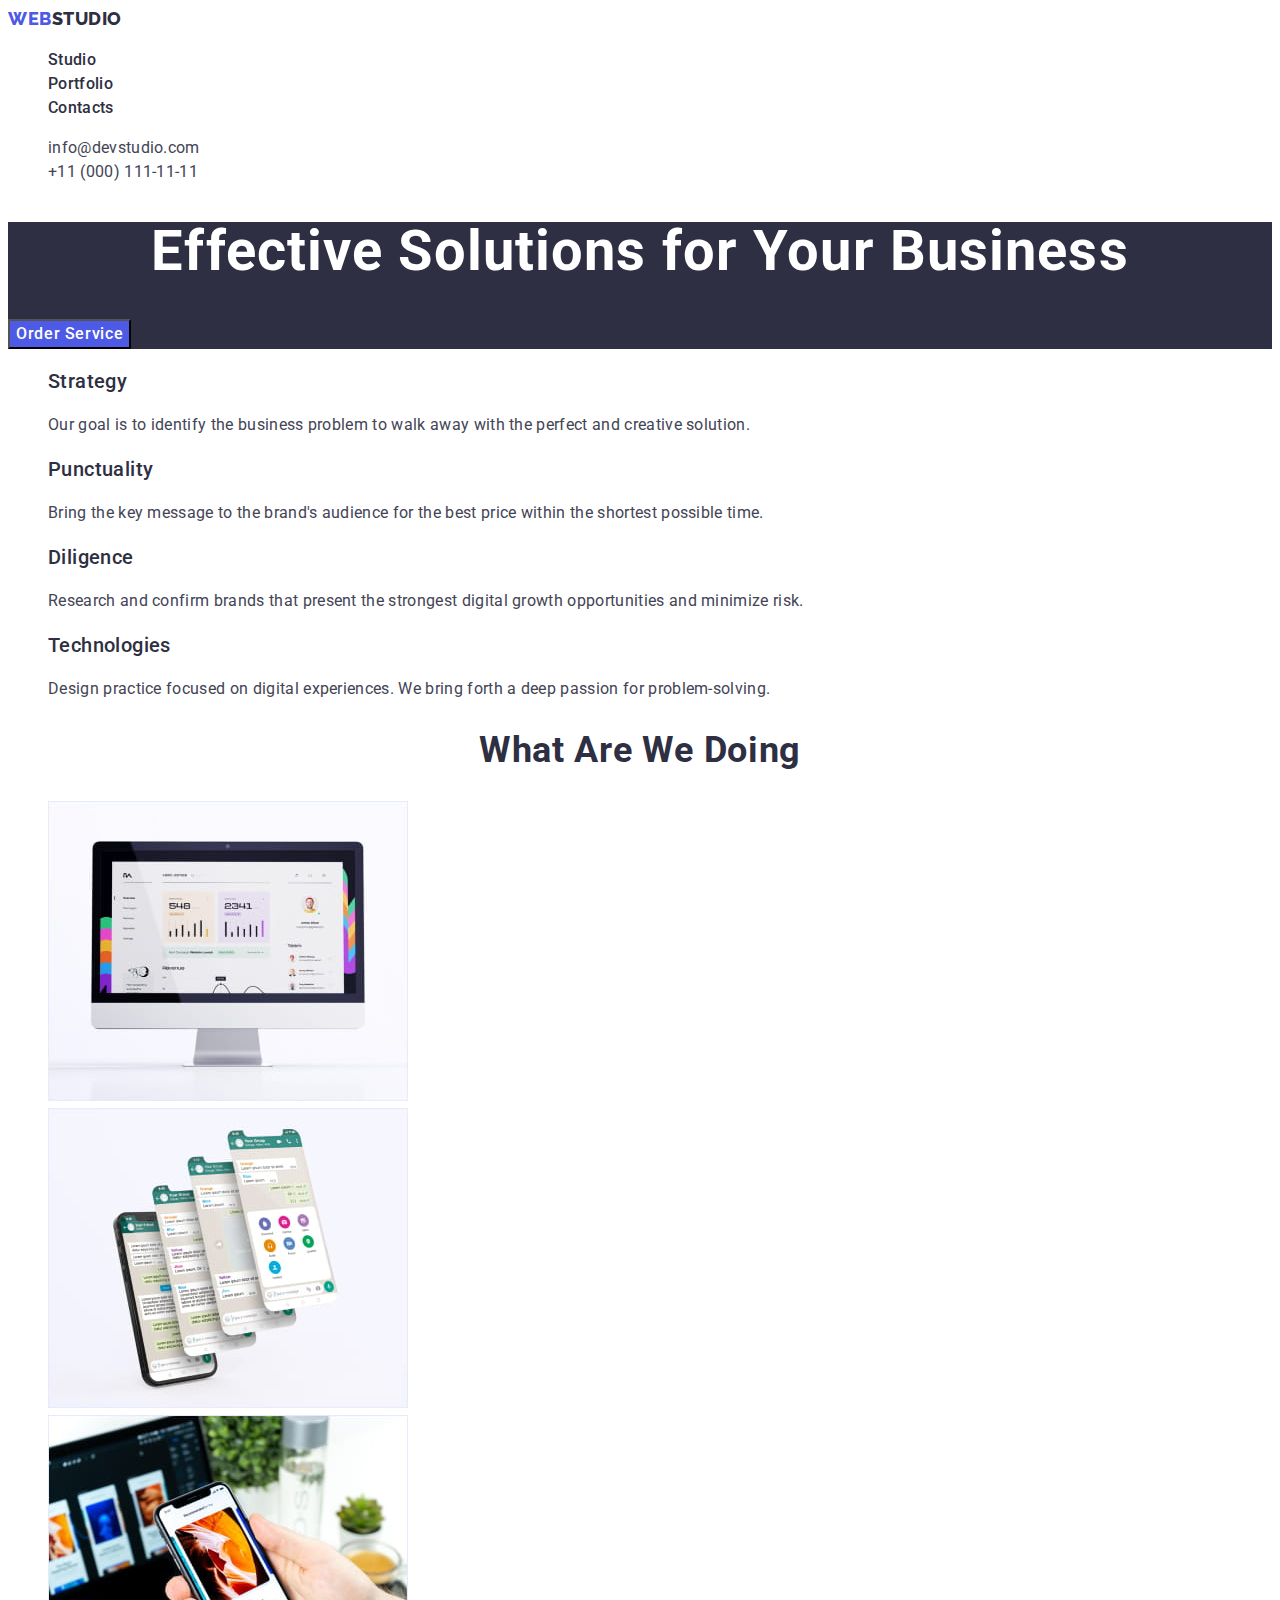
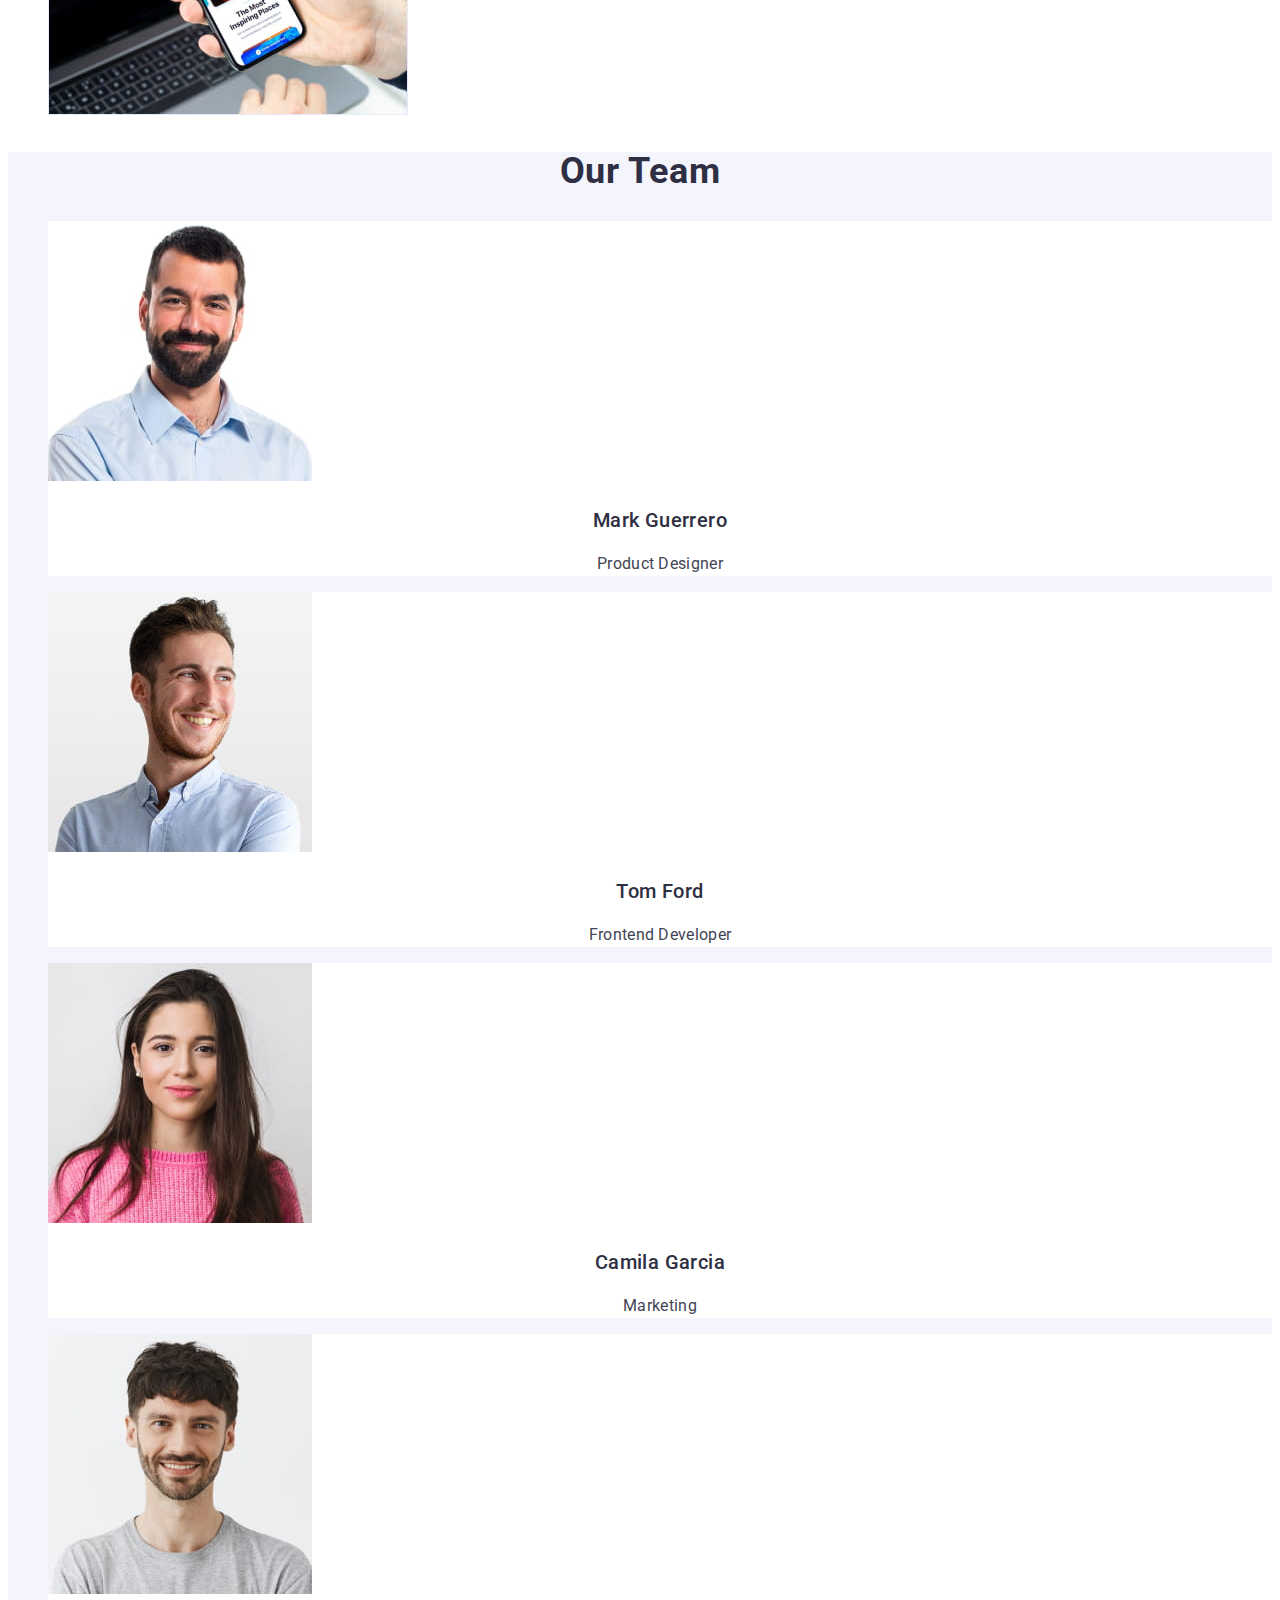
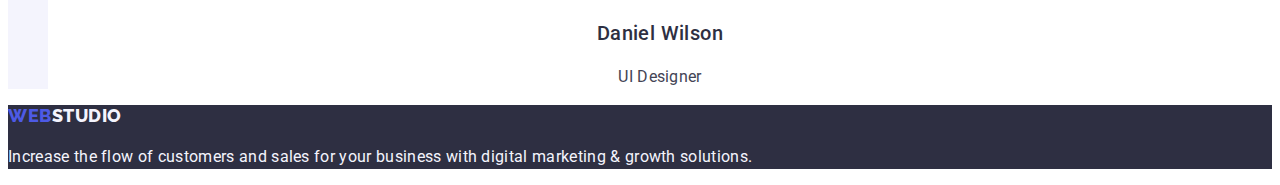
==== index.html @ 10020835 "Initial commit" ====
<!DOCTYPE html>
<html lang="en">
  <head>
    <meta charset="UTF-8" />
    <meta http-equiv="X-UA-Compatible" content="IE=edge" />
    <meta name="viewport" content="width=device-width, initial-scale=1.0" />
    <title>Effective Solutions for Your Business</title>
    <!-- Font styles -->
    <link rel="preconnect" href="https://fonts.googleapis.com" />
    <link rel="preconnect" href="https://fonts.gstatic.com" crossorigin />
    <link
      href="https://fonts.googleapis.com/css2?family=Raleway:wght@800&family=Roboto:wght@400;500;700;900&display=swap"
      rel="stylesheet"
    />
    <!-- Custom styles -->
    <link rel="stylesheet" href="./css/styles.css" />
  </head>
  <body>
    <!-- Header section -->
    <header>
      <nav>
        <a href="./index.html" class="logo link">Web<span class="logo-part">Studio</span></a>
        <ul class="list">
          <li>
            <a href="./index.html" class="link unit unit-address unit-menu">Studio</a>
          </li>
          <li>
            <a href="./portfolio.html" class="link unit unit-address unit-menu">Portfolio</a>
          </li>
          <li>
            <a href="" class="link unit unit-address unit-menu">Contacts</a>
          </li>
        </ul>
      </nav>
      <address class="unit-info">
        <ul class="list">
          <li>
            <a href="mailto:info@devstudio.com" class="link unit unit-info">info@devstudio.com</a>
          </li>
          <li>
            <a href="tel:+110001111111" class="link unit unit-info">+11 (000) 111-11-11</a>
          </li>
        </ul>
      </address>
    </header>
    <main>
      <!-- Hero section -->
      <section class="hero">
        <h1 class="main-header">Effective Solutions for Your Business</h1>
        <button type="button" class="main-btn">Order Service</button>
      </section>
      <!-- Benefits section -->
      <section>
        <h2 hidden class="subtitle"> Our benefits </h2>
        <ul class="list">
          <li>
            <h3 class="benefits-title">Strategy</h3>
            <p class="benefit-unit">
              Our goal is to identify the business problem to walk away with the perfect and
              creative solution.
            </p>
          </li>
          <li>
            <h3 class="benefits-title">Punctuality</h3>
            <p class="benefit-unit">
              Bring the key message to the brand's audience for the best price within the shortest
              possible time.
            </p>
          </li>
          <li>
            <h3 class="benefits-title">Diligence</h3>
            <p class="benefit-unit">
              Research and confirm brands that present the strongest digital growth opportunities
              and minimize risk.
            </p>
          </li>
          <li>
            <h3 class="benefits-title">Technologies</h3>
            <p class="benefit-unit">
              Design practice focused on digital experiences. We bring forth a deep passion for
              problem-solving.
            </p>
          </li>
        </ul>
      </section>
      <!-- About section -->
      <section>
        <h2 class="subtitle">What are we doing</h2>
        <ul class="list">
          <li>
            <img src="./images/about_section/img1.jpg" alt="Monoblock" width="360" height="300" />
          </li>
          <li>
            <img src="./images/about_section/img2.jpg" alt="Phone" width="360" height="300" />
          </li>
          <li>
            <img src="./images/about_section/img3.jpg" alt="Notebook" width="360" height="300" />
          </li>
        </ul>
      </section>
      <!-- Team section -->
      <section class="team">
        <h2 class="subtitle">Our Team</h2>
        <ul class="list">
          <li class="team-unit">
            <img src="./images/our_team/img1.jpg" alt="Mark Guerrero" width="264" height="260" />
            <h3 class="photo-name">Mark Guerrero</h3>
            <p class="photo-desc-team">Product Designer</p>
          </li>
          <li class="team-unit"
            ><img src="./images/our_team/img2.jpg" alt="Tom Ford" width="264" height="260" />
            <h3 class="photo-name">Tom Ford</h3>
            <p class="photo-desc-team">Frontend Developer</p>
          </li>
          <li class="team-unit"
            ><img src="./images/our_team/img3.jpg" alt="amila Garcia" width="264" height="260" />
            <h3 class="photo-name">Camila Garcia</h3>
            <p class="photo-desc-team">Marketing</p>
          </li>
          <li class="team-unit">
            <img src="./images/our_team/img4.jpg" alt="Daniel Wilson" width="264" height="260" />
            <h3 class="photo-name">Daniel Wilson</h3>
            <p class="photo-desc-team">UI Designer</p>
          </li>
        </ul>
      </section>
    </main>
    <!-- Footer section -->
    <footer class="page-bottom">
      <a href="./index.html" class="logo link">Web<span class="logo-part-bottom">Studio</span></a>
      <p class="footer-text">
        Increase the flow of customers and sales for your business with digital marketing & growth
        solutions.
      </p>
    </footer>
  </body>
</html>
---- css/styles.css ----
:root {
  /* Fonts */
  --primary-font: 'Roboto', sans-serif;
  --secondary-font: 'Raleway', sans-serif;

  /* Color */
  --main-txt-cl: #434455;
  --subtitle-cl: #2e2f42;
  --logo-part-cl: #4d5ae5;
  --main-bg-cl: #fff;
  --supporting-bg-cl: #2e2f42;
  --secondary-bg-cl: #f4f4fd;
  --main-header-cl: #fff;
  --accent-txt-cl: #404bbf;
}

/* Base styles */
body {
  font-family: var(--primary-font);
  font-size: 16px;
  line-height: 1.5;
  letter-spacing: 0.02em;
  color: var(--main-txt-cl);
  background-color: var(--main-bg-cl);
}

/* Background colors */
.hero {
  background-color: var(--supporting-bg-cl);
}

.team {
  background-color: var(--secondary-bg-cl);
}

.page-bottom {
  background-color: var(--supporting-bg-cl);
}

/* Logo */
.logo {
  text-transform: uppercase;
  font-family: var(--secondary-font);
  font-weight: 800;
  font-size: 18px;
  line-height: 1.17;
  align-items: center;
  letter-spacing: 0.03em;
  color: var(--logo-part-cl);
}

.logo-part {
  color: var(--subtitle-cl);
}

.logo-part-bottom {
  color: var(--secondary-bg-cl);
}

/* Menu */
.unit-menu {
  font-weight: 500;
  line-height: 1.5;
  color: var(--subtitle-cl);
  text-decoration: none;
  font-style: normal;
}

.unit-info {
  font-style: normal;
  text-decoration: none;
  color: inherit;
}

.unit-info:hover,
.unit-info:focus,
.unit-menu:hover,
.unit-menu:focus {
  color: var(--accent-txt-cl);
}

/* Benefits */
.benefit-unit {
}

/* Buttons */
.main-btn {
  font-family: inherit;
  font-style: normal;
  font-weight: 500;
  font-size: 16px;
  line-height: 1.5;
  display: flex;
  align-items: center;
  letter-spacing: 0.04em;
  background-color: var(--logo-part-cl);
  color: var(--main-header-cl);
  cursor: pointer;
}

.main-btn:hover,
.main-btn:focus {
  background-color: var(--accent-txt-cl);
}

.filter-btn {
  font-family: inherit;
  cursor: pointer;
  background-color: var(--secondary-bg-cl);
  font-weight: 500;
  font-size: 16px;
  line-height: 1.5;
  align-items: center;
  text-align: center;
  letter-spacing: 0.04em;
  color: var(--logo-part-cl);
}

.filter-btn:hover,
.filter-btn:focus {
  background-color: var(--accent-txt-cl);
  color: var(--main-bg-cl);
}

.list {
  list-style: none;
}

/* Main content */

.main-header {
  font-weight: 700;
  font-size: 56px;
  line-height: 1.07;
  text-align: center;
  letter-spacing: 0.02em;
  color: var(--main-header-cl);
}

.subtitle {
  font-weight: 700;
  font-size: 36px;
  line-height: 1.11;
  text-align: center;
  letter-spacing: 0.02em;
  text-transform: capitalize;
  color: var(--subtitle-cl);
}
.benefits-title {
  font-weight: 500;
  font-size: 20px;
  line-height: 1.2;
  letter-spacing: 0.02em;
  color: var(--subtitle-cl);
}

/* Team */

.photo-name {
  font-weight: 500;
  font-size: 20px;
  line-height: 1.2;
  text-align: center;
  letter-spacing: 0.02em;
  color: var(--subtitle-cl);
}

.team-unit {
  background-color: var(--main-bg-cl);
}

.photo-desc-team {
  text-align: center;
}

/* Footer */
.footer-text {
  color: #f4f4fd;
  font-size: 16px;
  line-height: 1.5;
  letter-spacing: 0.02em;
}

/* Portfolio */
.portfolio-photo-title {
  color: #2e2f42;
  font-weight: 500;
  font-size: 20px;
  line-height: 1.2;
  letter-spacing: 0.02em;
}
.portfolio-photo-type {
  font-size: 16px;
  line-height: 1.5;
  letter-spacing: 0.02em;
  color: var(--main-txt-cl);
}

.link {
  text-decoration: none;
}
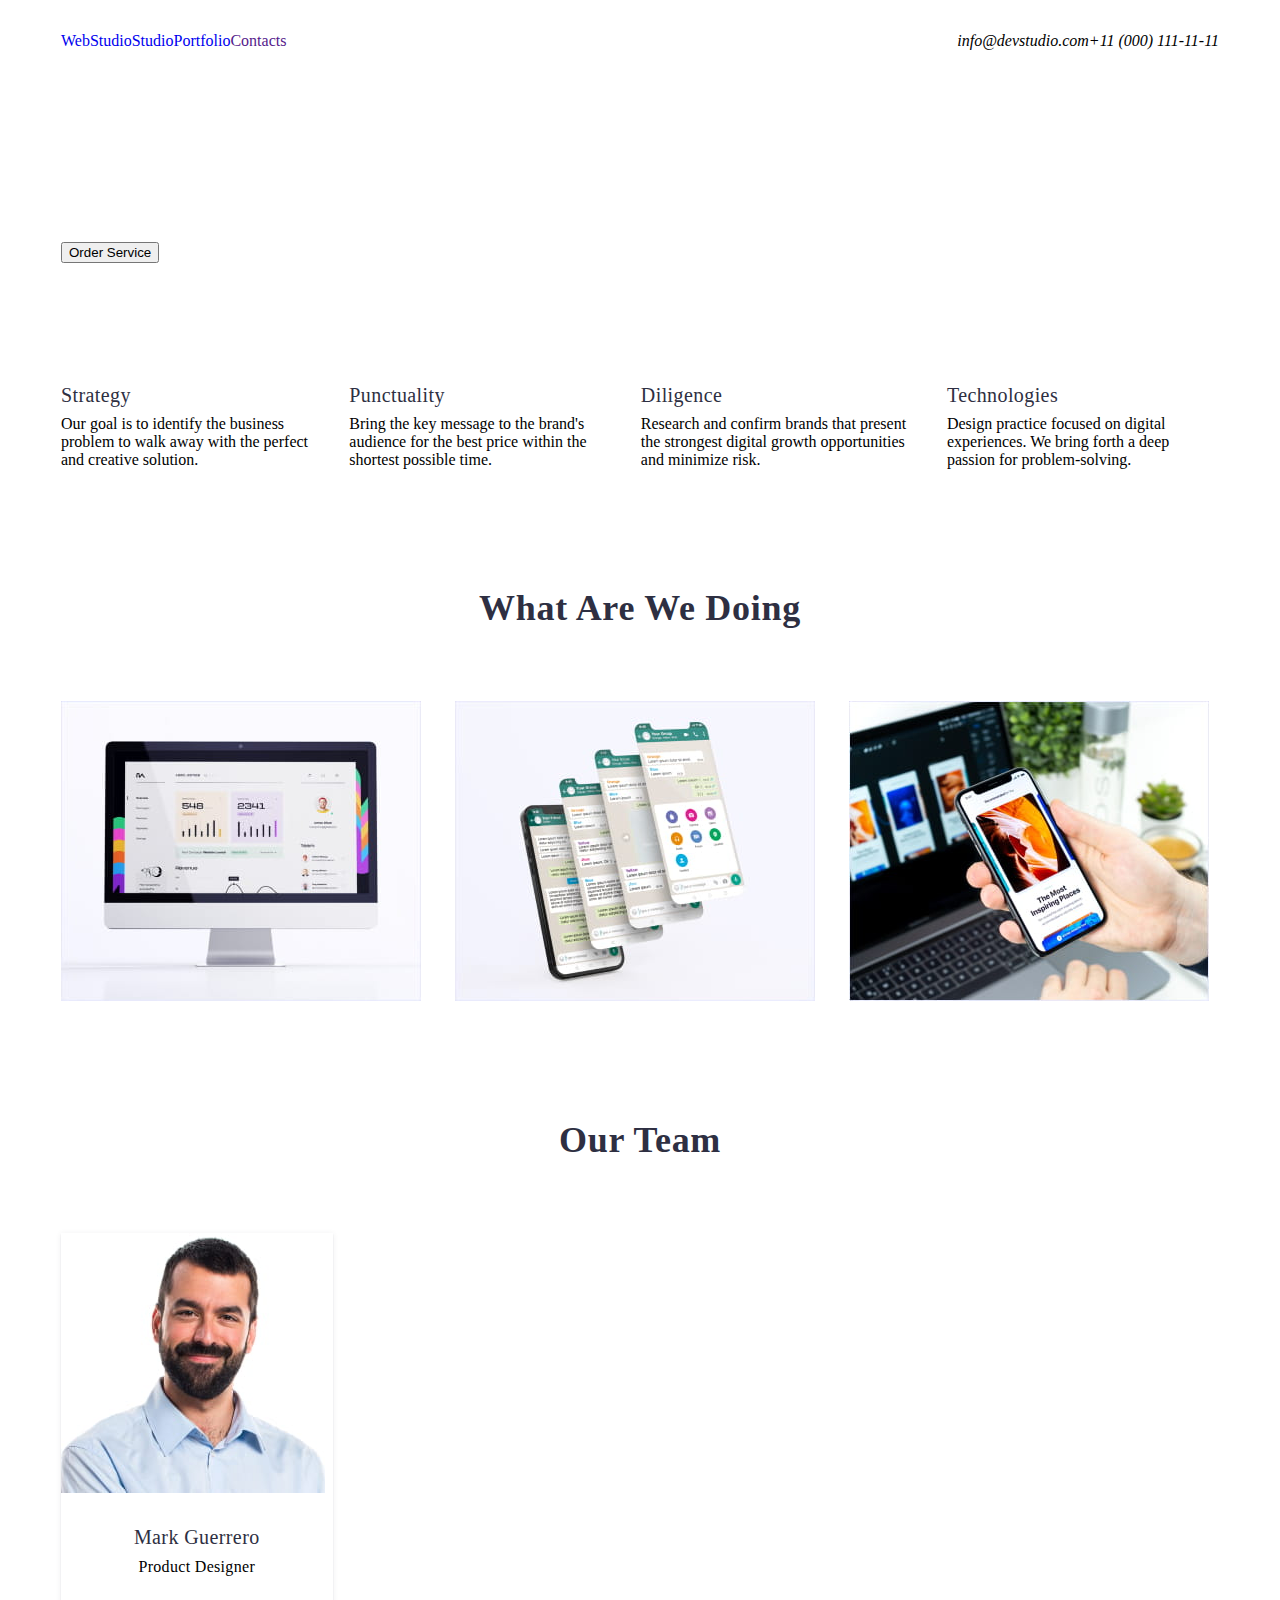
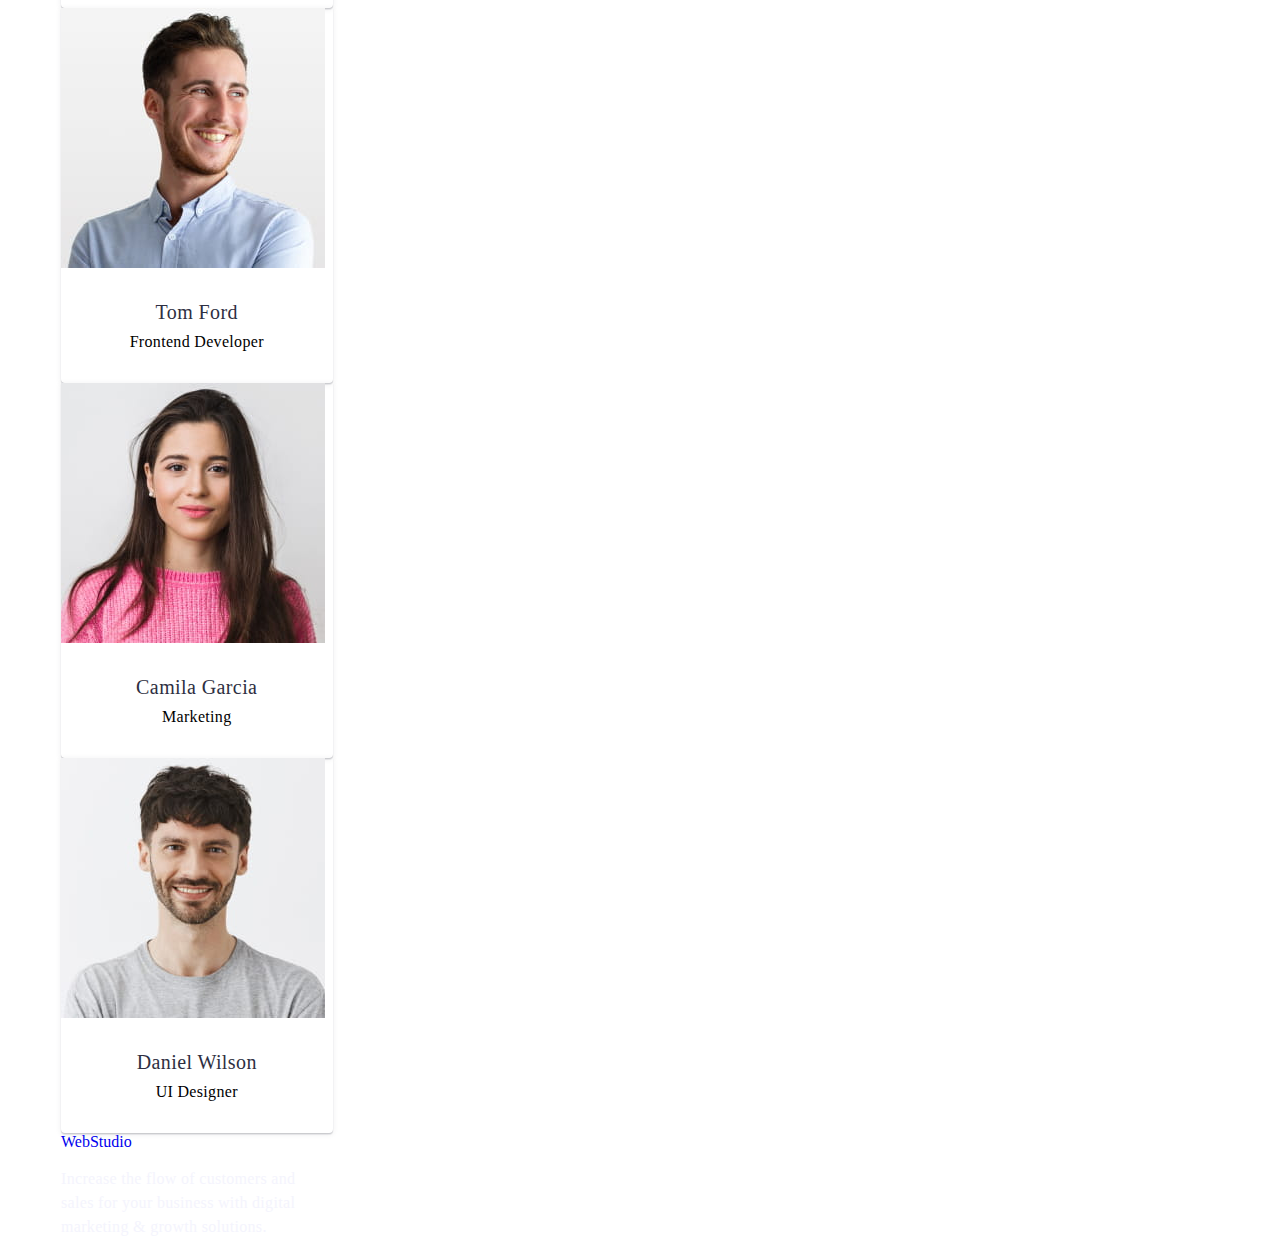
==== commit 5661f930: "update1" ====
--- a/index.html
+++ b/index.html
@@ -5,6 +5,13 @@
     <meta http-equiv="X-UA-Compatible" content="IE=edge" />
     <meta name="viewport" content="width=device-width, initial-scale=1.0" />
     <title>Effective Solutions for Your Business</title>
+    <link
+      rel="stylesheet"
+      href="https://cdnjs.cloudflare.com/ajax/libs/modern-normalize/1.1.0/modern-normalize.min.css"
+      integrity="sha512-wpPYUAdjBVSE4KJnH1VR1HeZfpl1ub8YT/NKx4PuQ5NmX2tKuGu6U/JRp5y+Y8XG2tV+wKQpNHVUX03MfMFn9Q=="
+      crossorigin="anonymous"
+      referrerpolicy="no-referrer"
+    />
     <!-- Font styles -->
     <link rel="preconnect" href="https://fonts.googleapis.com" />
     <link rel="preconnect" href="https://fonts.gstatic.com" crossorigin />
@@ -17,121 +24,143 @@
   </head>
   <body>
     <!-- Header section -->
-    <header>
-      <nav>
-        <a href="./index.html" class="logo link">Web<span class="logo-part">Studio</span></a>
-        <ul class="list">
-          <li>
-            <a href="./index.html" class="link unit unit-address unit-menu">Studio</a>
-          </li>
-          <li>
-            <a href="./portfolio.html" class="link unit unit-address unit-menu">Portfolio</a>
-          </li>
-          <li>
-            <a href="" class="link unit unit-address unit-menu">Contacts</a>
-          </li>
-        </ul>
-      </nav>
-      <address class="unit-info">
-        <ul class="list">
-          <li>
-            <a href="mailto:info@devstudio.com" class="link unit unit-info">info@devstudio.com</a>
-          </li>
-          <li>
-            <a href="tel:+110001111111" class="link unit unit-info">+11 (000) 111-11-11</a>
-          </li>
-        </ul>
-      </address>
+    <header class="header-page">
+      <div class="container site-nav">
+        <nav class="header-nav">
+          <a href="./index.html" class="header-nav-logo logo link"
+            >Web<span class="logo-part">Studio</span></a
+          >
+          <ul class="header-nav-menu list">
+            <li class="item">
+              <a href="./index.html" class="link unit unit-address unit-menu">Studio</a>
+            </li>
+            <li class="item">
+              <a href="./portfolio.html" class="link unit unit-address unit-menu">Portfolio</a>
+            </li>
+            <li class="item">
+              <a href="" class="link unit unit-address unit-menu">Contacts</a>
+            </li>
+          </ul>
+        </nav>
+        <address class="unit-info">
+          <ul class="list adr-list">
+            <li class="item">
+              <a href="mailto:info@devstudio.com" class="link unit unit-info">info@devstudio.com</a>
+            </li>
+            <li class="item">
+              <a href="tel:+110001111111" class="link unit unit-info">+11 (000) 111-11-11</a>
+            </li>
+          </ul>
+        </address>
+      </div>
     </header>
     <main>
       <!-- Hero section -->
       <section class="hero">
-        <h1 class="main-header">Effective Solutions for Your Business</h1>
-        <button type="button" class="main-btn">Order Service</button>
+        <div class="container">
+          <h1 class="main-header">Effective Solutions for Your Business</h1>
+          <button type="button" class="main-btn">Order Service</button>
+        </div>
       </section>
       <!-- Benefits section -->
-      <section>
-        <h2 hidden class="subtitle"> Our benefits </h2>
-        <ul class="list">
-          <li>
-            <h3 class="benefits-title">Strategy</h3>
-            <p class="benefit-unit">
-              Our goal is to identify the business problem to walk away with the perfect and
-              creative solution.
-            </p>
-          </li>
-          <li>
-            <h3 class="benefits-title">Punctuality</h3>
-            <p class="benefit-unit">
-              Bring the key message to the brand's audience for the best price within the shortest
-              possible time.
-            </p>
-          </li>
-          <li>
-            <h3 class="benefits-title">Diligence</h3>
-            <p class="benefit-unit">
-              Research and confirm brands that present the strongest digital growth opportunities
-              and minimize risk.
-            </p>
-          </li>
-          <li>
-            <h3 class="benefits-title">Technologies</h3>
-            <p class="benefit-unit">
-              Design practice focused on digital experiences. We bring forth a deep passion for
-              problem-solving.
-            </p>
-          </li>
-        </ul>
+      <section class="benefits">
+        <div class="container">
+          <h2 hidden class="subtitle"> Our benefits </h2>
+          <ul class="list benefits-list">
+            <li class="item">
+              <h3 class="benefits-title">Strategy</h3>
+              <p class="benefit-unit">
+                Our goal is to identify the business problem to walk away with the perfect and
+                creative solution.
+              </p>
+            </li>
+            <li class="item">
+              <h3 class="benefits-title">Punctuality</h3>
+              <p class="benefit-unit">
+                Bring the key message to the brand's audience for the best price within the shortest
+                possible time.
+              </p>
+            </li>
+            <li class="item">
+              <h3 class="benefits-title">Diligence</h3>
+              <p class="benefit-unit">
+                Research and confirm brands that present the strongest digital growth opportunities
+                and minimize risk.
+              </p>
+            </li>
+            <li class="item">
+              <h3 class="benefits-title">Technologies</h3>
+              <p class="benefit-unit">
+                Design practice focused on digital experiences. We bring forth a deep passion for
+                problem-solving.
+              </p>
+            </li>
+          </ul>
+        </div>
       </section>
       <!-- About section -->
-      <section>
-        <h2 class="subtitle">What are we doing</h2>
-        <ul class="list">
-          <li>
-            <img src="./images/about_section/img1.jpg" alt="Monoblock" width="360" height="300" />
-          </li>
-          <li>
-            <img src="./images/about_section/img2.jpg" alt="Phone" width="360" height="300" />
-          </li>
-          <li>
-            <img src="./images/about_section/img3.jpg" alt="Notebook" width="360" height="300" />
-          </li>
-        </ul>
+      <section class="about">
+        <div class="container">
+          <h2 class="subtitle">What are we doing</h2>
+          <ul class="list about-list">
+            <li class="item">
+              <img src="./images/about_section/img1.jpg" alt="Monoblock" width="360" height="300" />
+            </li>
+            <li class="item">
+              <img src="./images/about_section/img2.jpg" alt="Phone" width="360" height="300" />
+            </li>
+            <li class="item">
+              <img src="./images/about_section/img3.jpg" alt="Notebook" width="360" height="300" />
+            </li>
+          </ul>
+        </div>
       </section>
       <!-- Team section -->
       <section class="team">
-        <h2 class="subtitle">Our Team</h2>
-        <ul class="list">
-          <li class="team-unit">
-            <img src="./images/our_team/img1.jpg" alt="Mark Guerrero" width="264" height="260" />
-            <h3 class="photo-name">Mark Guerrero</h3>
-            <p class="photo-desc-team">Product Designer</p>
-          </li>
-          <li class="team-unit"
-            ><img src="./images/our_team/img2.jpg" alt="Tom Ford" width="264" height="260" />
-            <h3 class="photo-name">Tom Ford</h3>
-            <p class="photo-desc-team">Frontend Developer</p>
-          </li>
-          <li class="team-unit"
-            ><img src="./images/our_team/img3.jpg" alt="amila Garcia" width="264" height="260" />
-            <h3 class="photo-name">Camila Garcia</h3>
-            <p class="photo-desc-team">Marketing</p>
-          </li>
-          <li class="team-unit">
-            <img src="./images/our_team/img4.jpg" alt="Daniel Wilson" width="264" height="260" />
-            <h3 class="photo-name">Daniel Wilson</h3>
-            <p class="photo-desc-team">UI Designer</p>
-          </li>
-        </ul>
+        <div class="container">
+          <h2 class="subtitle">Our Team</h2>
+          <ul class="list team-list">
+            <li class="item">
+              <img src="./images/our_team/img1.jpg" alt="Mark Guerrero" width="264" height="260" />
+              <div class="team-card">
+                <h3 class="photo-name">Mark Guerrero</h3>
+                <p class="photo-desc-team">Product Designer</p>
+              </div>
+            </li>
+            <li class="item">
+              <img src="./images/our_team/img2.jpg" alt="Tom Ford" width="264" height="260" />
+              <div class="team-card">
+                <h3 class="photo-name">Tom Ford</h3>
+                <p class="photo-desc-team">Frontend Developer</p>
+              </div>
+            </li>
+            <li class="item">
+              <img src="./images/our_team/img3.jpg" alt="amila Garcia" width="264" height="260" />
+              <div class="team-card">
+                <h3 class="photo-name">Camila Garcia</h3>
+                <p class="photo-desc-team">Marketing</p>
+              </div>
+            </li>
+            <li class="item">
+              <img src="./images/our_team/img4.jpg" alt="Daniel Wilson" width="264" height="260" />
+              <div class="team-card">
+                <h3 class="photo-name">Daniel Wilson</h3>
+                <p class="photo-desc-team">UI Designer</p>
+              </div>
+            </li>
+          </ul>
+        </div>
       </section>
     </main>
     <!-- Footer section -->
     <footer class="page-bottom">
-      <a href="./index.html" class="logo link">Web<span class="logo-part-bottom">Studio</span></a>
-      <p class="footer-text">
-        Increase the flow of customers and sales for your business with digital marketing & growth
-        solutions.
-      </p>
+      <div class="container">
+        <a href="./index.html" class="logo link">Web<span class="logo-part-bottom">Studio</span></a>
+        <p class="footer-text">
+          Increase the flow of customers and sales for your business with digital marketing & growth
+          solutions.
+        </p>
+      </div>
     </footer>
   </body>
 </html>
--- a/css/styles.css
+++ b/css/styles.css
@@ -12,90 +12,136 @@
   --secondary-bg-cl: #f4f4fd;
   --main-header-cl: #fff;
   --accent-txt-cl: #404bbf;
-}
-
-/* Base styles */
-body {
-  font-family: var(--primary-font);
-  font-size: 16px;
-  line-height: 1.5;
-  letter-spacing: 0.02em;
-  color: var(--main-txt-cl);
-  background-color: var(--main-bg-cl);
-}
-
-/* Background colors */
-.hero {
-  background-color: var(--supporting-bg-cl);
-}
-
-.team {
-  background-color: var(--secondary-bg-cl);
-}
-
-.page-bottom {
-  background-color: var(--supporting-bg-cl);
-}
-
-/* Logo */
-.logo {
-  text-transform: uppercase;
-  font-family: var(--secondary-font);
-  font-weight: 800;
-  font-size: 18px;
-  line-height: 1.17;
-  align-items: center;
-  letter-spacing: 0.03em;
-  color: var(--logo-part-cl);
-}
-
-.logo-part {
-  color: var(--subtitle-cl);
-}
-
-.logo-part-bottom {
-  color: var(--secondary-bg-cl);
-}
-
-/* Menu */
-.unit-menu {
-  font-weight: 500;
-  line-height: 1.5;
-  color: var(--subtitle-cl);
-  text-decoration: none;
-  font-style: normal;
-}
-
-.unit-info {
-  font-style: normal;
-  text-decoration: none;
-  color: inherit;
-}
-
-.unit-info:hover,
-.unit-info:focus,
-.unit-menu:hover,
-.unit-menu:focus {
-  color: var(--accent-txt-cl);
-}
-
-/* Benefits */
-.benefit-unit {
-}
-
-/* Buttons */
-.main-btn {
-  font-family: inherit;
-  font-style: normal;
-  font-weight: 500;
-  font-size: 16px;
-  line-height: 1.5;
-  display: flex;
-  align-items: center;
-  letter-spacing: 0.04em;
-  background-color: var(--logo-part-cl);
-  color: var(--main-header-cl);
-  cursor: pointer;
+  --secondary-fon-color: #e7e9fc;
+}
+
+h1,
+h2,
+h3,
+h4,
+h5,
+h6,
+p {
+  margin: 0;
+}
+ul {
+  padding: 0;
+  margin: 0;
+  list-style: none;
+}
+img {
+  display: block;
+  max-width: 100%;
+
+  /* Base styles */
+  body {
+    font-family: var(--primary-font);
+    font-size: 16px;
+    line-height: 1.5;
+    letter-spacing: 0.02em;
+    color: var(--main-txt-cl);
+    background-color: var(--main-bg-cl);
+  }
+
+  /* Background colors */
+  .hero {
+    padding: 188px 0;
+    text-align: center;
+    background-color: var(--supporting-bg-cl);
+  }
+
+  .team {
+    padding-top: 120px;
+    padding-bottom: 120px;
+    background-color: var(--secondary-bg-cl);
+  }
+
+  .page-bottom {
+    padding-top: 100px;
+    padding-bottom: 100px;
+    background-color: var(--supporting-bg-cl);
+    color: var(--secondary-bg-cl);
+  }
+
+  /* Logo */
+  .logo {
+    text-transform: uppercase;
+    font-family: var(--secondary-font);
+    font-weight: 800;
+    font-size: 18px;
+    line-height: 1.17;
+    align-items: center;
+    letter-spacing: 0.03em;
+    color: var(--logo-part-cl);
+  }
+
+  .logo-part {
+    color: var(--subtitle-cl);
+  }
+
+  .logo-part-bottom {
+    display: inline-block;
+    margin-bottom: 16px;
+
+    text-transform: uppercase;
+    font-family: 'Raleway', sans-serif;
+    font-weight: 800;
+    font-size: 18px;
+    line-height: 1.17;
+    letter-spacing: 0.03em;
+    color: var(--secondary-bg-cl);
+  }
+
+  /* Menu */
+  .unit-menu {
+    font-weight: 500;
+    line-height: 1.5;
+    color: var(--subtitle-cl);
+    text-decoration: none;
+    font-style: normal;
+  }
+
+  .unit-info {
+    font-style: normal;
+    text-decoration: none;
+    color: inherit;
+  }
+
+  .unit-info:hover,
+  .unit-info:focus,
+  .unit-menu:hover,
+  .unit-menu:focus {
+    color: var(--accent-txt-cl);
+  }
+
+  /* Benefits */
+  .benefit-unit {
+    width: 264px;
+    font-size: 16px;
+  }
+
+  /* Buttons */
+  .main-btn {
+    display: block;
+    margin: 0 auto;
+
+    font-family: inherit;
+    font-style: normal;
+    font-weight: 500;
+    font-size: 16px;
+    line-height: 1.5;
+    display: flex;
+    align-items: center;
+    letter-spacing: 0.04em;
+    background-color: var(--logo-part-cl);
+    color: var(--main-header-cl);
+    cursor: pointer;
+    min-width: 169px;
+    height: 56px;
+    border: none;
+    border-radius: 4px;
+    cursor: pointer;
+  }
 }
 
 .main-btn:hover,
@@ -104,6 +150,7 @@
 }
 
 .filter-btn {
+  padding: 12px 24px;
   font-family: inherit;
   cursor: pointer;
   background-color: var(--secondary-bg-cl);
@@ -117,18 +164,24 @@
 }
 
 .filter-btn:hover,
-.filter-btn:focus {
+.filter-btn:focus,
+filter-btn:active {
+  border: 1px solid transparent;
   background-color: var(--accent-txt-cl);
   color: var(--main-bg-cl);
 }
 
 .list {
   list-style: none;
+  padding: 0;
+  margin: 0;
 }
 
 /* Main content */
 
 .main-header {
+  max-width: 496px;
+  margin: 0 auto 48px;
   font-weight: 700;
   font-size: 56px;
   line-height: 1.07;
@@ -138,6 +191,7 @@
 }
 
 .subtitle {
+  margin-bottom: 72px;
   font-weight: 700;
   font-size: 36px;
   line-height: 1.11;
@@ -147,6 +201,7 @@
   color: var(--subtitle-cl);
 }
 .benefits-title {
+  margin-bottom: 8px;
   font-weight: 500;
   font-size: 20px;
   line-height: 1.2;
@@ -157,6 +212,7 @@
 /* Team */
 
 .photo-name {
+  margin-bottom: 8px;
   font-weight: 500;
   font-size: 20px;
   line-height: 1.2;
@@ -165,16 +221,14 @@
   color: var(--subtitle-cl);
 }
 
-.team-unit {
-  background-color: var(--main-bg-cl);
-}
-
 .photo-desc-team {
   text-align: center;
 }
 
 /* Footer */
 .footer-text {
+  margin-top: 16px;
+  width: 264px;
   color: #f4f4fd;
   font-size: 16px;
   line-height: 1.5;
@@ -199,3 +253,155 @@
 .link {
   text-decoration: none;
 }
+
+.container {
+  max-width: 1158px;
+  padding: 0 15px;
+  margin: 0 auto;
+}
+
+.header-nav-logo
+  (
+  display: block;
+  padding-bottom: 24px;
+  padding-top: 24px;
+  margin-right: 76px;
+)
+  .header-page {
+  border-bottom: 1px solid var(--secondary-fon-color);
+}
+
+.site-nav {
+  display: flex;
+  justify-content: space-between;
+}
+
+.header-nav {
+  display: flex;
+  align-items: center;
+}
+
+.header-nav-menu {
+  display: flex;
+}
+
+.header-nav-menu.item:not(:last-child) {
+  margin-right: 40px;
+}
+.header-nav-menu.link {
+  display: block;
+
+  padding-top: 24px;
+  padding-bottom: 24px;
+
+  font-weight: 500;
+}
+.adr-list {
+  display: flex;
+}
+
+.adr-list .link {
+  display: block;
+  padding-top: 24px;
+  padding-bottom: 24px;
+
+  color: var(--primary-text-color);
+}
+
+.benefits {
+  padding: 120px 0;
+}
+
+.benefits-list {
+  display: flex;
+  /* gap: 24px; */
+}
+
+.benefits-list .item:not(:last-child) {
+  margin-right: 24px;
+}
+
+.benefits-list .item {
+  width: calc((100% -72px) / 4);
+}
+
+.about {
+  padding-bottom: 120px;
+}
+
+.about-list {
+  display: flex;
+  gap: 24px;
+}
+
+.about-list .item {
+  width: calc((100% - 48px) / 3);
+}
+
+.team-list .item {
+  width: calc((100% - 72px) / 4);
+  background-color: var(--primary-fon-color);
+
+  box-shadow: 0px 1px 6px rgba(46, 47, 66, 0.08), 0px 1px 1px rgba(46, 47, 66, 0.16),
+    0px 2px 1px rgba(46, 47, 66, 0.08);
+  border-radius: 0px 0px 4px 4px;
+}
+
+.team-card {
+  padding: 32px 16px;
+
+  font-weight: 400;
+  font-size: 16px;
+  line-height: 1.2;
+  letter-spacing: 0.02em;
+  text-align: center;
+
+  color: var(--primary-text-color);
+}
+
+.logo-footer {
+  display: inline-block;
+  margin-bottom: 16px;
+
+  text-transform: uppercase;
+  font-family: 'Raleway', sans-serif;
+  font-weight: 800;
+  font-size: 18px;
+  line-height: 1.17;
+  letter-spacing: 0.03em;
+  color: var(--logo-part-cl);
+}
+
+.portfolio {
+  padding-top: 96px;
+  padding-bottom: 120px;
+
+  background-color: var(--main-bg-cl);
+}
+
+.filter-list {
+  display: flex;
+  justify-content: center;
+  gap: 24px;
+  margin: 72px;
+}
+
+.works-list {
+  display: flex;
+  flex-wrap: wrap;
+  column-gap: 24px;
+  row-gap: 48px;
+}
+
+.works-list > .item {
+  width: calc((100% - 48px) / 3);
+}
+
+.works-info {
+  padding: 32px 16px;
+
+  border: 1px solid var(--secondary-fon-color);
+  border-top: none;
+
+  background-color: var(--main-header-cl);
+}
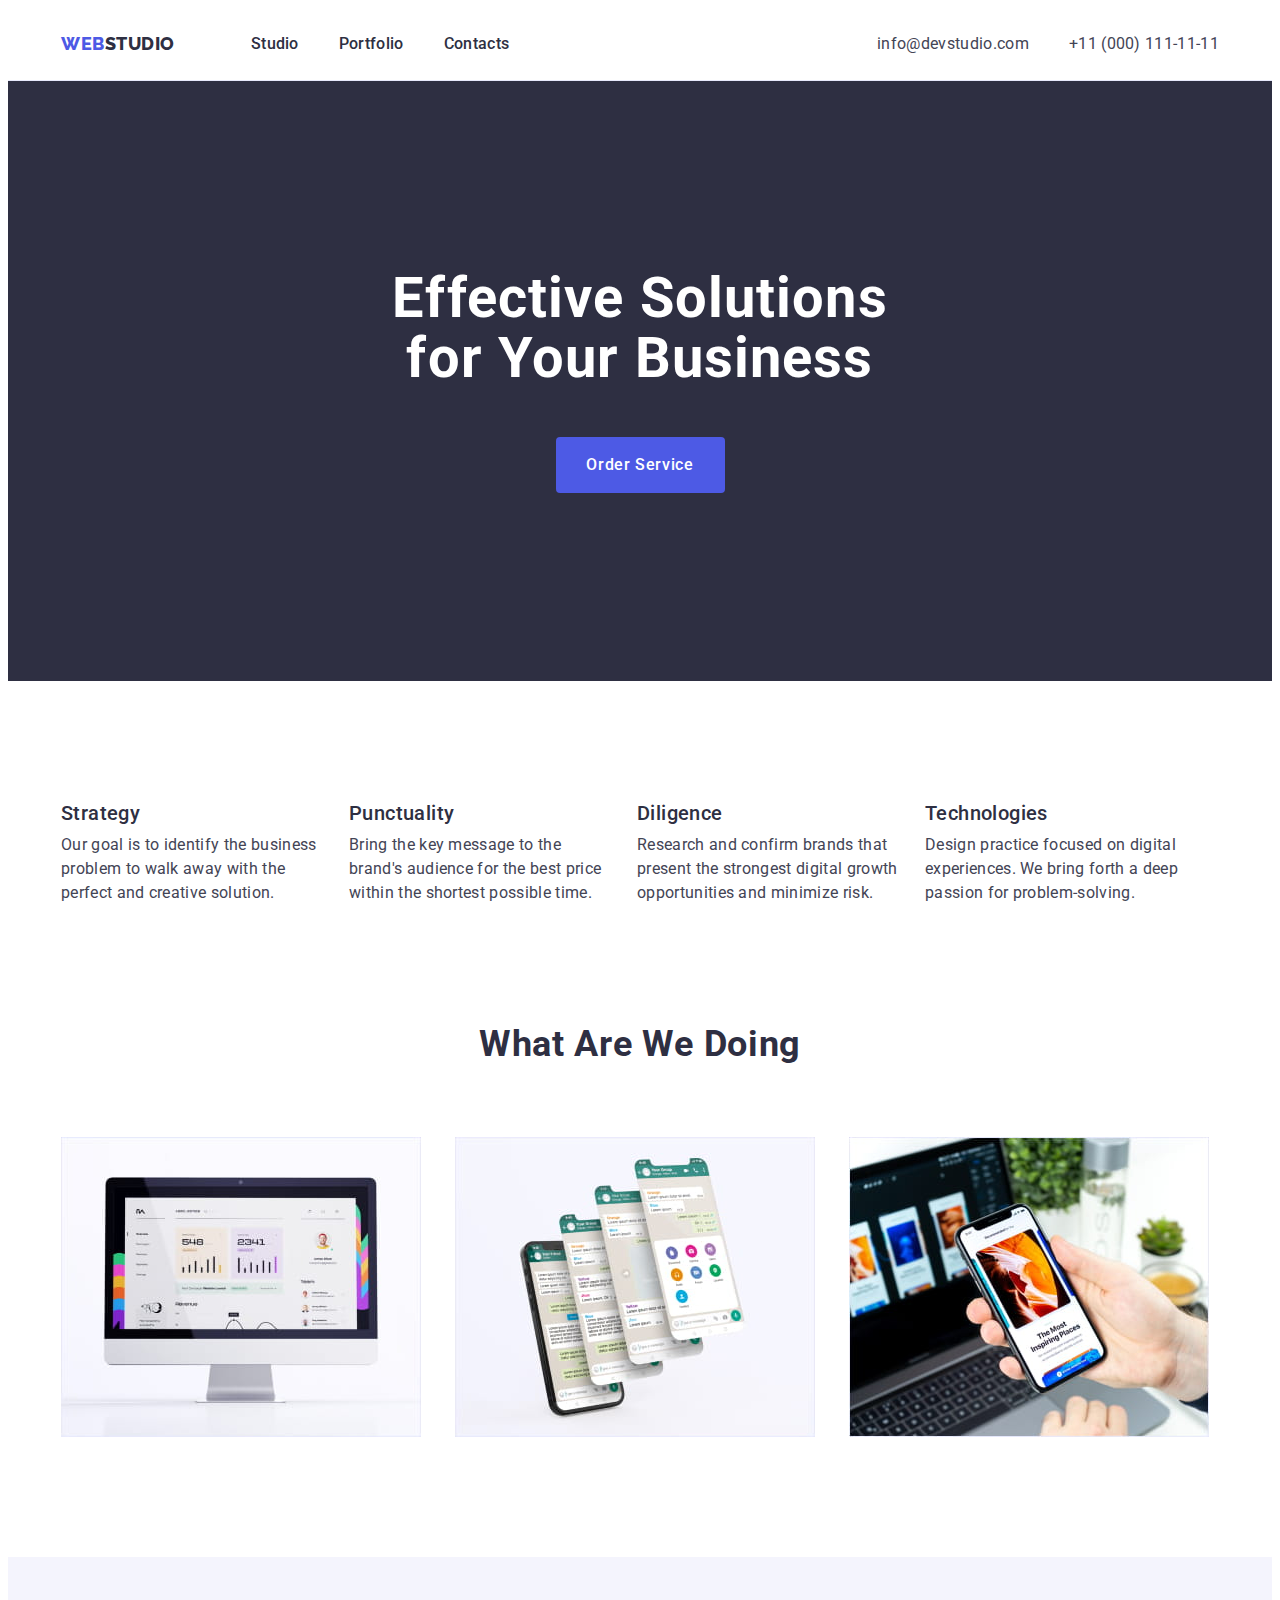
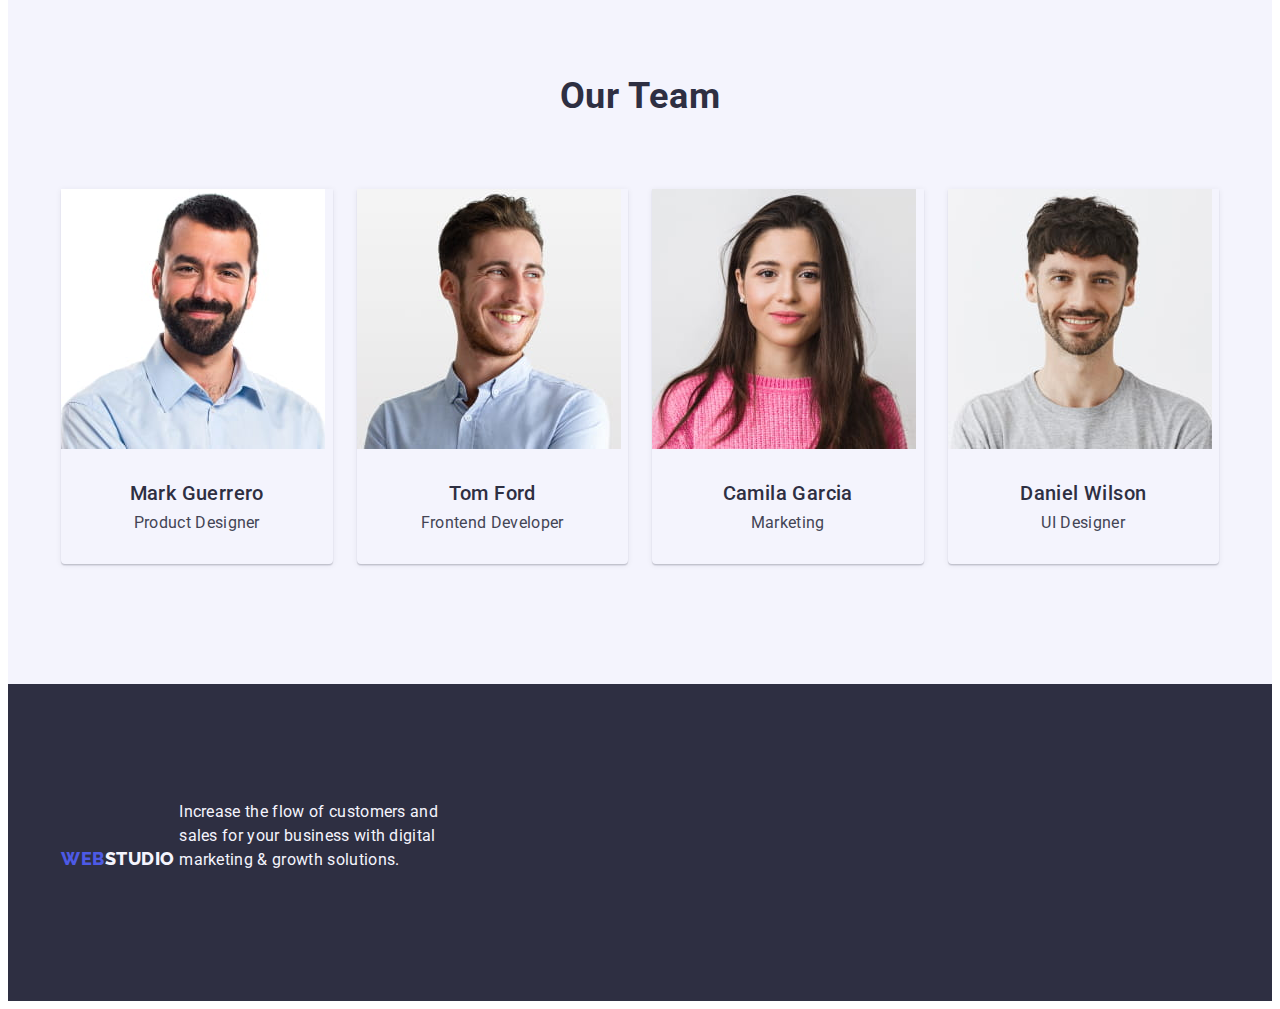
==== commit 1a71cb10: "update11" ====
--- a/index.html
+++ b/index.html
@@ -155,7 +155,9 @@
     <!-- Footer section -->
     <footer class="page-bottom">
       <div class="container">
-        <a href="./index.html" class="logo link">Web<span class="logo-part-bottom">Studio</span></a>
+        <a href="./index.html" class="logo-bottom link"
+          >Web<span class="logo-part-bottom">Studio</span></a
+        >
         <p class="footer-text">
           Increase the flow of customers and sales for your business with digital marketing & growth
           solutions.
--- a/css/styles.css
+++ b/css/styles.css
@@ -32,116 +32,131 @@
 img {
   display: block;
   max-width: 100%;
-
-  /* Base styles */
-  body {
-    font-family: var(--primary-font);
-    font-size: 16px;
-    line-height: 1.5;
-    letter-spacing: 0.02em;
-    color: var(--main-txt-cl);
-    background-color: var(--main-bg-cl);
-  }
-
-  /* Background colors */
-  .hero {
-    padding: 188px 0;
-    text-align: center;
-    background-color: var(--supporting-bg-cl);
-  }
-
-  .team {
-    padding-top: 120px;
-    padding-bottom: 120px;
-    background-color: var(--secondary-bg-cl);
-  }
-
-  .page-bottom {
-    padding-top: 100px;
-    padding-bottom: 100px;
-    background-color: var(--supporting-bg-cl);
-    color: var(--secondary-bg-cl);
-  }
-
-  /* Logo */
-  .logo {
-    text-transform: uppercase;
-    font-family: var(--secondary-font);
-    font-weight: 800;
-    font-size: 18px;
-    line-height: 1.17;
-    align-items: center;
-    letter-spacing: 0.03em;
-    color: var(--logo-part-cl);
-  }
-
-  .logo-part {
-    color: var(--subtitle-cl);
-  }
-
-  .logo-part-bottom {
-    display: inline-block;
-    margin-bottom: 16px;
-
-    text-transform: uppercase;
-    font-family: 'Raleway', sans-serif;
-    font-weight: 800;
-    font-size: 18px;
-    line-height: 1.17;
-    letter-spacing: 0.03em;
-    color: var(--secondary-bg-cl);
-  }
-
-  /* Menu */
-  .unit-menu {
-    font-weight: 500;
-    line-height: 1.5;
-    color: var(--subtitle-cl);
-    text-decoration: none;
-    font-style: normal;
-  }
-
-  .unit-info {
-    font-style: normal;
-    text-decoration: none;
-    color: inherit;
-  }
-
-  .unit-info:hover,
-  .unit-info:focus,
-  .unit-menu:hover,
-  .unit-menu:focus {
-    color: var(--accent-txt-cl);
-  }
-
-  /* Benefits */
-  .benefit-unit {
-    width: 264px;
-    font-size: 16px;
-  }
-
-  /* Buttons */
-  .main-btn {
-    display: block;
-    margin: 0 auto;
-
-    font-family: inherit;
-    font-style: normal;
-    font-weight: 500;
-    font-size: 16px;
-    line-height: 1.5;
-    display: flex;
-    align-items: center;
-    letter-spacing: 0.04em;
-    background-color: var(--logo-part-cl);
-    color: var(--main-header-cl);
-    cursor: pointer;
-    min-width: 169px;
-    height: 56px;
-    border: none;
-    border-radius: 4px;
-    cursor: pointer;
-  }
+}
+/* Base styles */
+body {
+  font-family: 'Roboto', sans-serif;
+  font-weight: 400;
+  font-size: 16px;
+  line-height: 1.5;
+  letter-spacing: 0.02em;
+
+  color: var(--main-txt-cl);
+  background-color: var(--main-bg-cl);
+}
+
+/* Background colors */
+.hero {
+  padding: 188px 0;
+  text-align: center;
+  background-color: var(--supporting-bg-cl);
+}
+
+.team {
+  padding-top: 120px;
+  padding-bottom: 120px;
+  background-color: var(--secondary-bg-cl);
+}
+
+.page-bottom {
+  padding-top: 100px;
+  padding-bottom: 100px;
+  background-color: var(--supporting-bg-cl);
+  color: var(--secondary-bg-cl);
+}
+
+/* Logo */
+.logo {
+  display: inline-block;
+  text-transform: uppercase;
+  font-family: var(--secondary-font);
+  font-weight: 800;
+  font-size: 18px;
+  line-height: 1.17;
+  align-items: center;
+  letter-spacing: 0.03em;
+  color: var(--logo-part-cl);
+}
+
+.logo-bottom {
+  display: inline-block;
+  text-transform: uppercase;
+  font-family: var(--secondary-font);
+  font-weight: 800;
+  font-size: 18px;
+  line-height: 1.17;
+  align-items: center;
+  letter-spacing: 0.03em;
+  color: var(--logo-part-cl);
+  margin-bottom: 16px;
+}
+.logo-part {
+  color: var(--subtitle-cl);
+}
+
+.logo-part-bottom {
+  display: inline-block;
+  margin-bottom: 16px;
+
+  text-transform: uppercase;
+  font-family: 'Raleway', sans-serif;
+  font-weight: 800;
+  font-size: 18px;
+  line-height: 1.17;
+  letter-spacing: 0.03em;
+  color: var(--secondary-bg-cl);
+}
+
+/* Menu */
+.unit-menu {
+  font-weight: 500;
+  line-height: 1.5;
+  color: var(--subtitle-cl);
+  text-decoration: none;
+  font-style: normal;
+  padding-top: 24px;
+  padding-bottom: 24px;
+}
+
+.unit-info {
+  font-style: normal;
+  text-decoration: none;
+  color: inherit;
+}
+
+.unit-info:hover,
+.unit-info:focus,
+.unit-menu:hover,
+.unit-menu:focus {
+  color: var(--accent-txt-cl);
+}
+
+/* Benefits */
+.benefit-unit {
+  width: 264px;
+  font-size: 16px;
+}
+
+/* Buttons */
+.main-btn {
+  display: block;
+  margin: 0 auto;
+
+  font-family: 'Roboto', sans-serif;
+  font-style: normal;
+  font-weight: 500;
+  font-size: 16px;
+  line-height: 1.5;
+  letter-spacing: 0.04em;
+
+  background-color: var(--logo-part-cl);
+  color: var(--main-bg-cl);
+
+  min-width: 169px;
+  height: 56px;
+  border: none;
+  border-radius: 4px;
+  cursor: pointer;
 }
 
 .main-btn:hover,
@@ -161,11 +176,13 @@
   text-align: center;
   letter-spacing: 0.04em;
   color: var(--logo-part-cl);
+  border: 1px solid var(--secondary-fon-color);
+  border-radius: 4px;
 }
 
 .filter-btn:hover,
 .filter-btn:focus,
-filter-btn:active {
+.filter-btn:active {
   border: 1px solid transparent;
   background-color: var(--accent-txt-cl);
   color: var(--main-bg-cl);
@@ -227,7 +244,9 @@
 
 /* Footer */
 .footer-text {
+  display: inline-block;
   margin-top: 16px;
+  margin-bottom: 16px;
   width: 264px;
   color: #f4f4fd;
   font-size: 16px;
@@ -242,6 +261,7 @@
   font-size: 20px;
   line-height: 1.2;
   letter-spacing: 0.02em;
+  margin-bottom: 8px;
 }
 .portfolio-photo-type {
   font-size: 16px;
@@ -260,14 +280,12 @@
   margin: 0 auto;
 }
 
-.header-nav-logo
-  (
+.header-nav-logo {
   display: block;
-  padding-bottom: 24px;
-  padding-top: 24px;
   margin-right: 76px;
-)
-  .header-page {
+}
+
+.header-page {
   border-bottom: 1px solid var(--secondary-fon-color);
 }
 
@@ -285,15 +303,10 @@
   display: flex;
 }
 
-.header-nav-menu.item:not(:last-child) {
+.header-nav-menu .item:not(:last-child) {
   margin-right: 40px;
 }
 .header-nav-menu.link {
-  display: block;
-
-  padding-top: 24px;
-  padding-bottom: 24px;
-
   font-weight: 500;
 }
 .adr-list {
@@ -338,6 +351,11 @@
   width: calc((100% - 48px) / 3);
 }
 
+.team-list {
+  display: flex;
+  gap: 24px;
+}
+
 .team-list .item {
   width: calc((100% - 72px) / 4);
   background-color: var(--primary-fon-color);
@@ -362,7 +380,6 @@
 .logo-footer {
   display: inline-block;
   margin-bottom: 16px;
-
   text-transform: uppercase;
   font-family: 'Raleway', sans-serif;
   font-weight: 800;
@@ -405,3 +422,7 @@
 
   background-color: var(--main-header-cl);
 }
+
+.adr-list .item:not(:last-child) {
+  margin-right: 40px;
+}
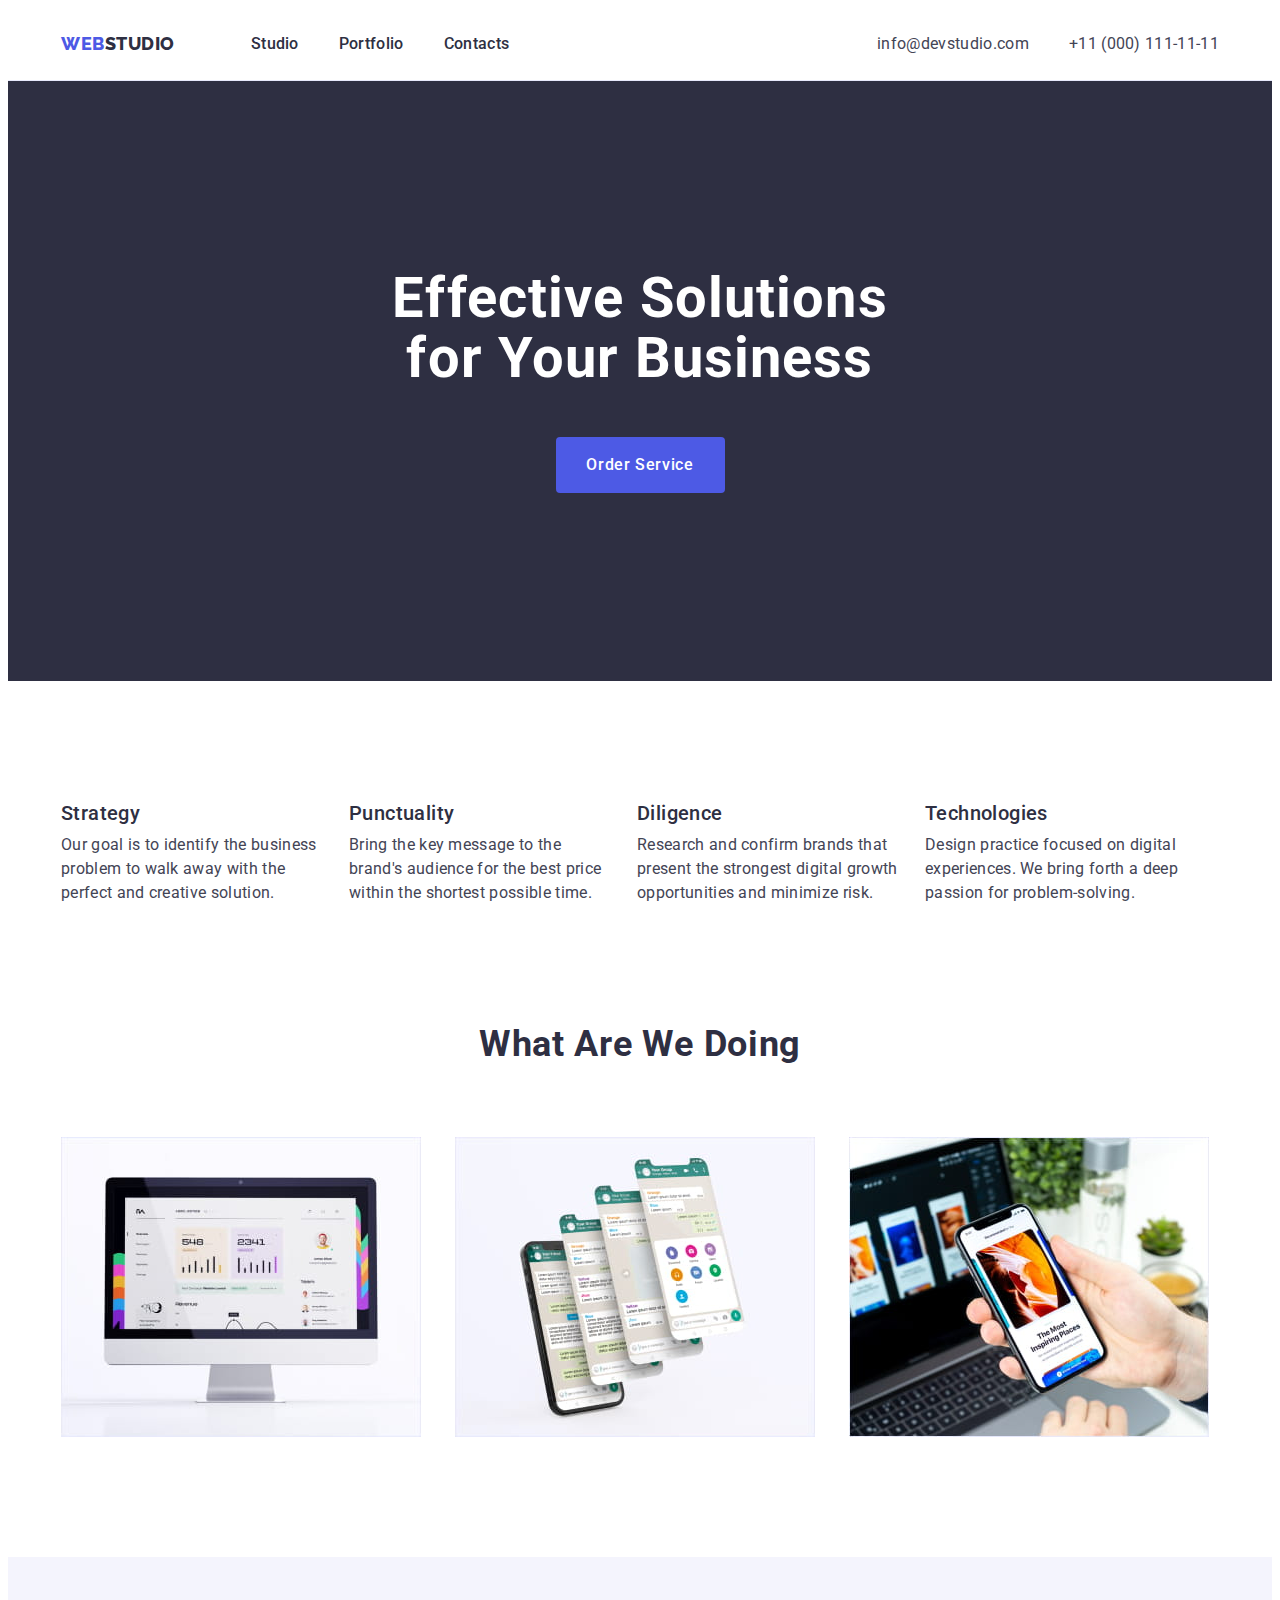
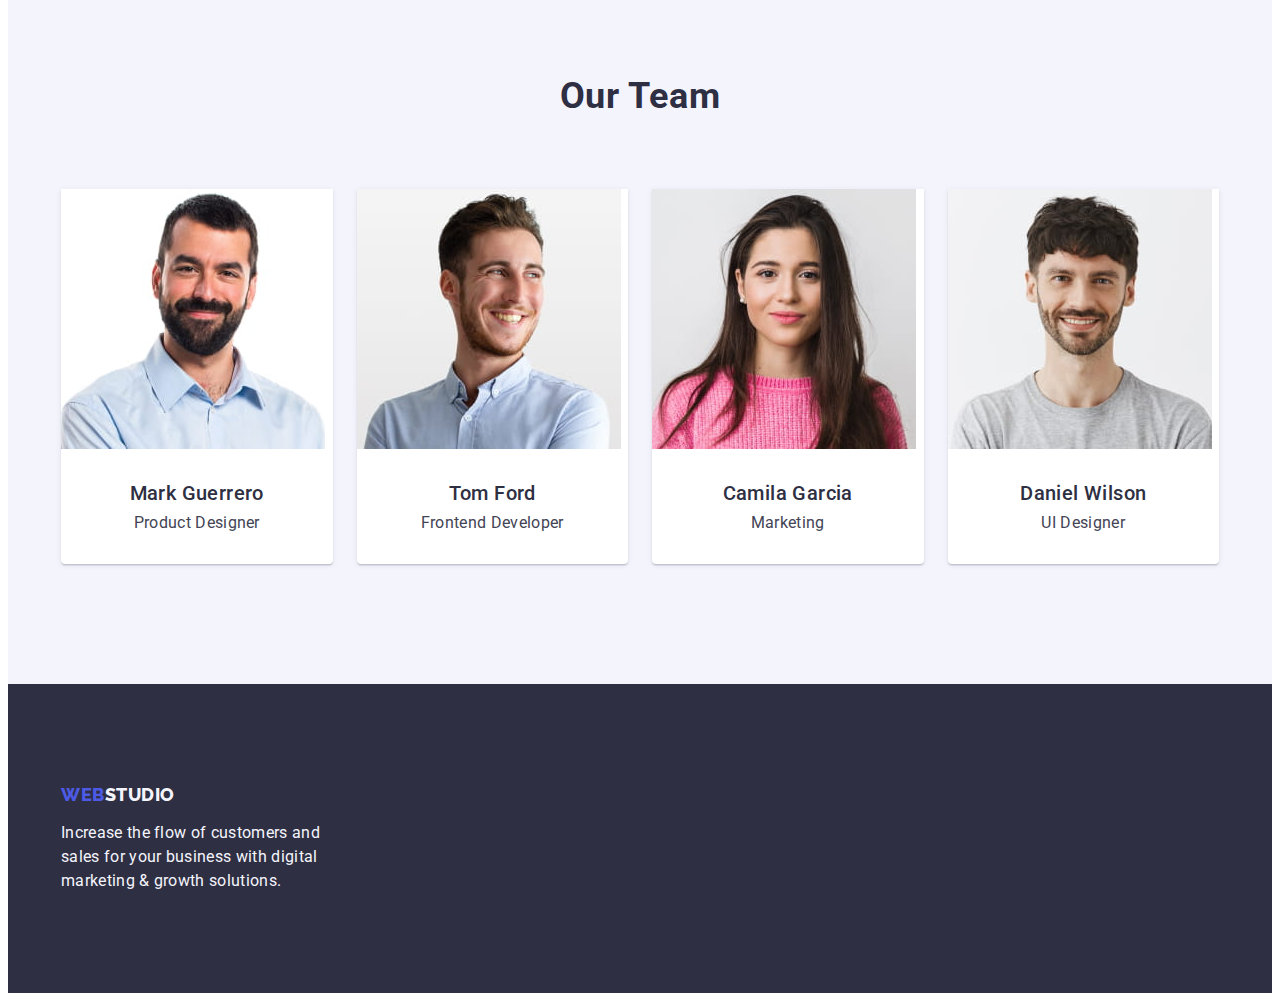
==== commit 7800afc3: "update15" ====
--- a/index.html
+++ b/index.html
@@ -45,10 +45,12 @@
         <address class="unit-info">
           <ul class="list adr-list">
             <li class="item">
-              <a href="mailto:info@devstudio.com" class="link unit unit-info">info@devstudio.com</a>
+              <a href="mailto:info@devstudio.com" class="link unit unit-info-item"
+                >info@devstudio.com</a
+              >
             </li>
             <li class="item">
-              <a href="tel:+110001111111" class="link unit unit-info">+11 (000) 111-11-11</a>
+              <a href="tel:+110001111111" class="link unit unit-info-item">+11 (000) 111-11-11</a>
             </li>
           </ul>
         </address>
@@ -65,7 +67,7 @@
       <!-- Benefits section -->
       <section class="benefits">
         <div class="container">
-          <h2 hidden class="subtitle"> Our benefits </h2>
+          <h2 class="subtitle visually-hidden"> Our benefits </h2>
           <ul class="list benefits-list">
             <li class="item">
               <h3 class="benefits-title">Strategy</h3>
--- a/css/styles.css
+++ b/css/styles.css
@@ -96,7 +96,6 @@
 
 .logo-part-bottom {
   display: inline-block;
-  margin-bottom: 16px;
 
   text-transform: uppercase;
   font-family: 'Raleway', sans-serif;
@@ -124,8 +123,14 @@
   color: inherit;
 }
 
-.unit-info:hover,
-.unit-info:focus,
+.unit-info-item {
+  font-style: normal;
+  text-decoration: none;
+  color: inherit;
+}
+
+.unit-info-item:hover,
+.unit-info-item:focus,
 .unit-menu:hover,
 .unit-menu:focus {
   color: var(--accent-txt-cl);
@@ -244,9 +249,6 @@
 
 /* Footer */
 .footer-text {
-  display: inline-block;
-  margin-top: 16px;
-  margin-bottom: 16px;
   width: 264px;
   color: #f4f4fd;
   font-size: 16px;
@@ -297,6 +299,7 @@
 .header-nav {
   display: flex;
   align-items: center;
+  margin-right: 332px;
 }
 
 .header-nav-menu {
@@ -317,8 +320,6 @@
   display: block;
   padding-top: 24px;
   padding-bottom: 24px;
-
-  color: var(--primary-text-color);
 }
 
 .benefits {
@@ -358,7 +359,7 @@
 
 .team-list .item {
   width: calc((100% - 72px) / 4);
-  background-color: var(--primary-fon-color);
+  background-color: var(--main-bg-cl);
 
   box-shadow: 0px 1px 6px rgba(46, 47, 66, 0.08), 0px 1px 1px rgba(46, 47, 66, 0.16),
     0px 2px 1px rgba(46, 47, 66, 0.08);
@@ -400,7 +401,7 @@
   display: flex;
   justify-content: center;
   gap: 24px;
-  margin: 72px;
+  margin-bottom: 72px;
 }
 
 .works-list {
@@ -426,3 +427,16 @@
 .adr-list .item:not(:last-child) {
   margin-right: 40px;
 }
+
+.visually-hidden {
+  position: absolute;
+  white-space: nowrap;
+  width: 1px;
+  height: 1px;
+  overflow: hidden;
+  border: 0;
+  padding: 0;
+  clip: rect(0 0 0 0);
+  clip-path: inset(50%);
+  margin: -1px;
+}
